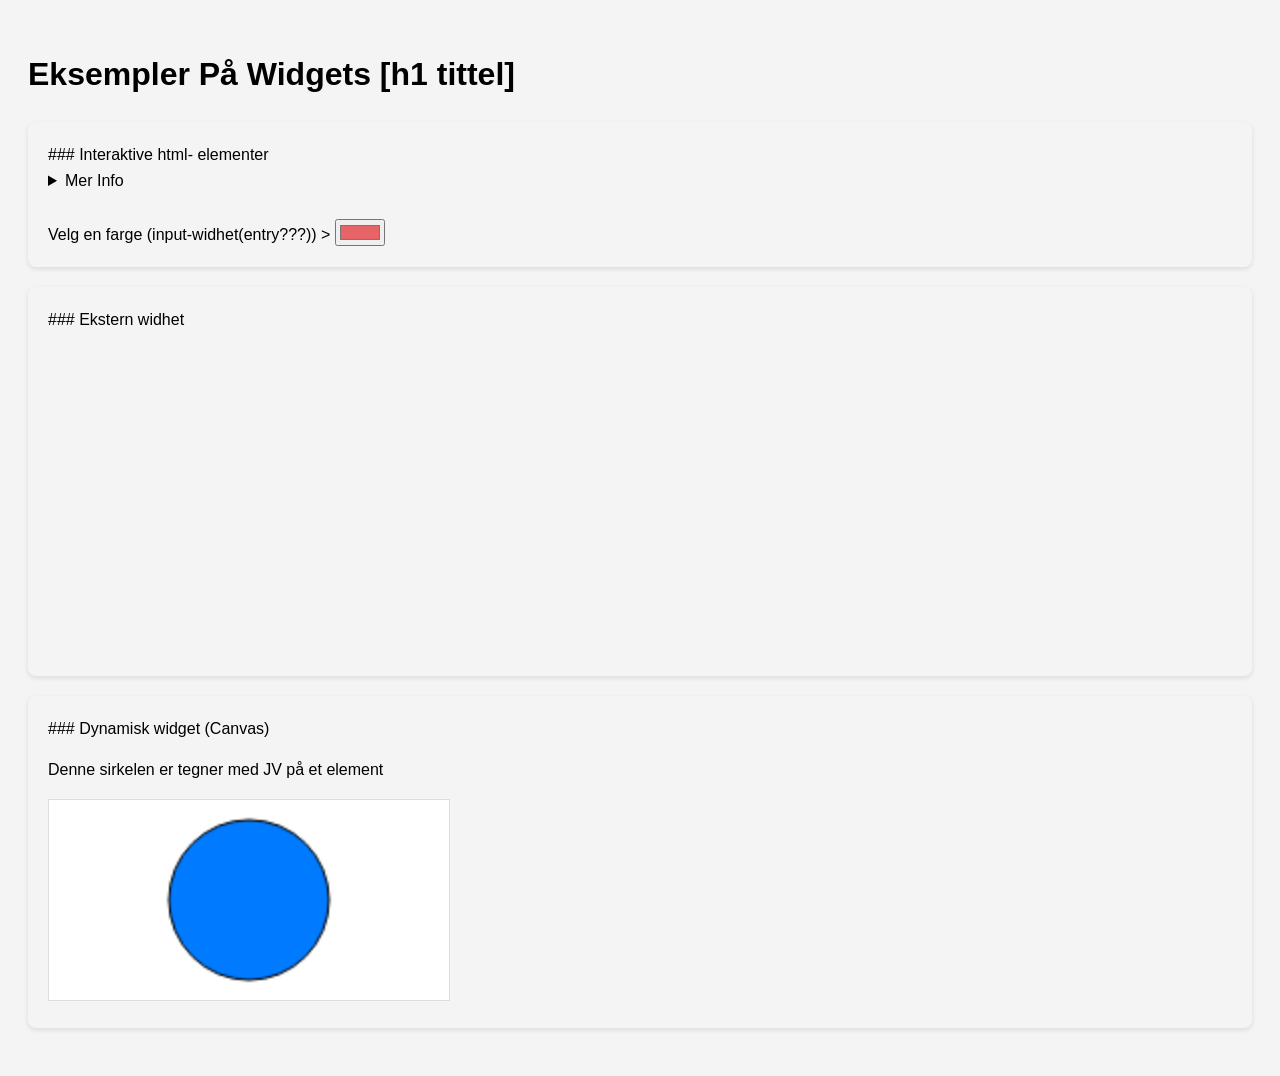
==== Html_JS/Learning/index.html @ 8a26df3c "1. commit" ====
<!DOCTYPE html>
<html lang = en>
    <head>
        <title> Heihei</title>
        <meta charset="UTF-8">
        <meta name = "viewport" content="" width = device-width, initial-scale=1.0>

        <style>
            body { 
                font-family: sans-serif; 
                line-height: 1.6;
                padding: 20px;
                background-color: #f4f4f4;

            }
            .widget-container {
                background: fff;
                padding: 20px;
                border-radius: 8px;
                box-shadow: 0 2px 5px rgba(0, 0, 0, 0.1);
                margin-bottom: 20px;
            }
            iframe {
                width: 100%;
                height: 315px;
                border: none;
                border-radius: 8px;
            }
            canvas {
                border: 1px solid #ddd;
                background: #fff;
                width: 100%;
                max-width: 400px;
            }
        </style>
    </head>

    <body>
        <h1> Eksempler På Widgets [h1 tittel] </h1>
        
        <section class = "widget-container">
            ### Interaktive html- elementer
            <details>
                <summary>Mer Info</summary> 
                <p> Dette er en innebygd HTML funksjon som er en "accordion" uten JV</p>
            </details>

            <br>

            <label for = "farge">Velg en farge (input-widhet(entry???)) ></label>
            <input type = "color" id = "farge" name = "farge" value = "#e66465">
        </section>

        <section class = "widget-container">
            ### Ekstern widhet
            <iframe src = "https://www.youtube.com/" title = "Youtube"></iframe>
        </section>

        <section class = "widget-container">
            ### Dynamisk widget (Canvas)
            <p> Denne sirkelen er tegner med JV på et element</p>
            <canvas id = "minGrafikk" width = "200" height = "100"> </canvas>
        </section>

        <script>
            // Tegner sirkel i canvas tingen
            const c = document.getElementById("minGrafikk");
            const ctx = c.getContext("2d");
            ctx.beginPath();
            ctx.arc(100, 50, 40, 0, 2 * Math.PI);
            ctx.fillStyle = "#007bff";
            ctx.fill();
            ctx.stroke();
        </script>

    </body>


</html>
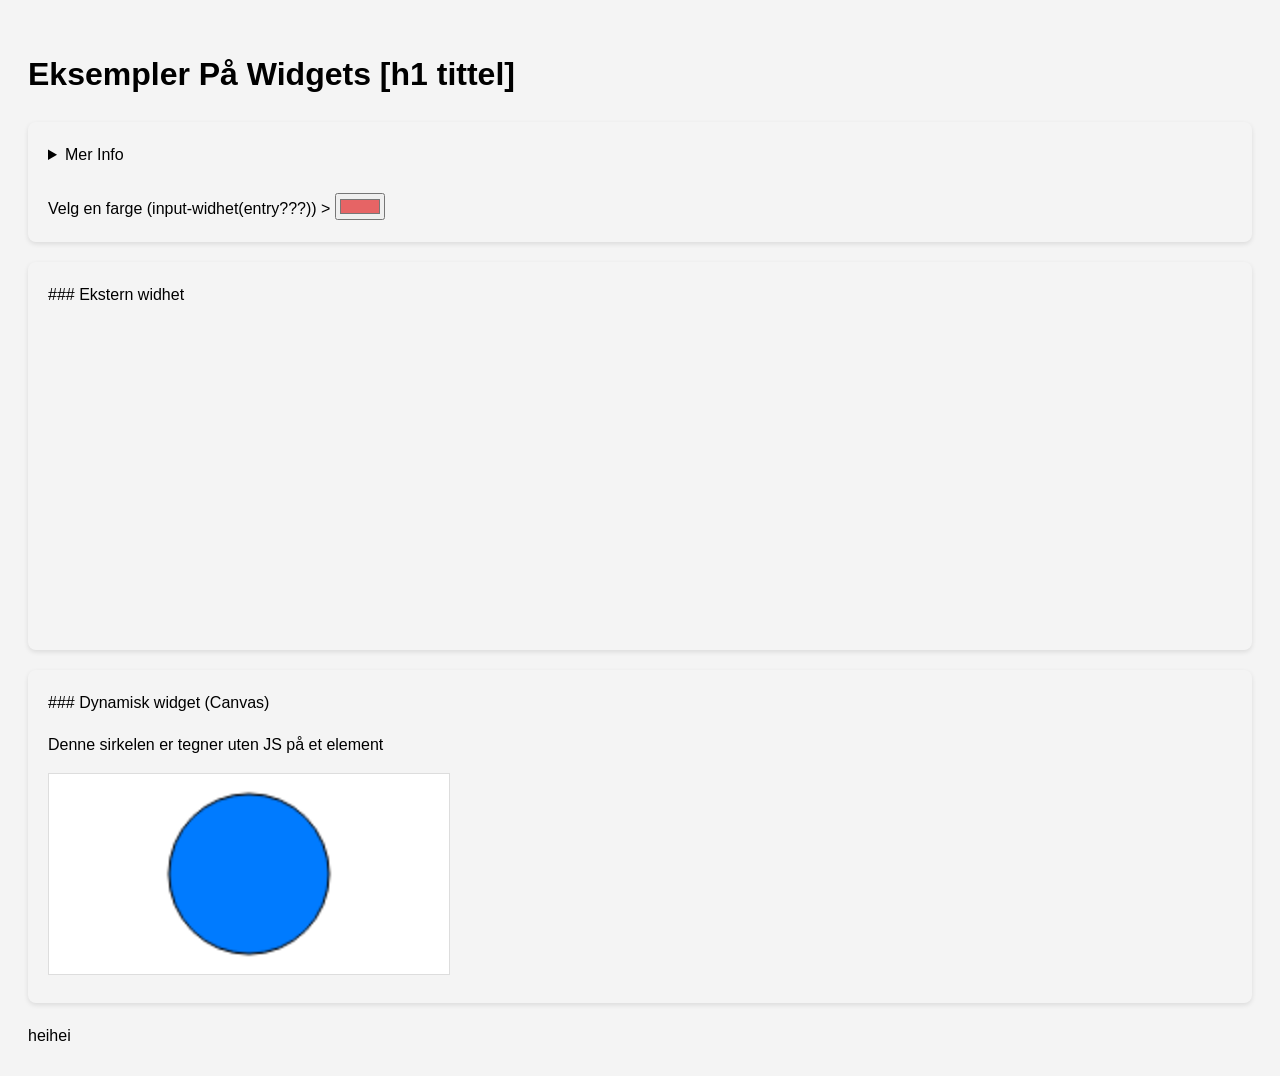
==== commit 2caae5df: "skibdi goon" ====
--- a/Html_JS/Learning/index.html
+++ b/Html_JS/Learning/index.html
@@ -3,9 +3,10 @@
     <head>
         <title> Heihei</title>
         <meta charset="UTF-8">
-        <meta name = "viewport" content="" width = device-width, initial-scale=1.0>
+        <meta name="viewport" content="" width = device-width, initial-scale=1.0>
 
-        <style>
+        <!-- style er basically egentlig bare en css file-->
+        <style> 
             body { 
                 font-family: sans-serif; 
                 line-height: 1.6;
@@ -32,14 +33,20 @@
                 width: 100%;
                 max-width: 400px;
             }
+
         </style>
+
+        <!-- for å import css fil-->
+        <link rel="stylesheet" href="styles/styling.css">
+       
     </head>
 
     <body>
         <h1> Eksempler På Widgets [h1 tittel] </h1>
         
+        <!-- Section == tk.Frame-->
         <section class = "widget-container">
-            ### Interaktive html- elementer
+            <!-- Interaktive html- elementer -->
             <details>
                 <summary>Mer Info</summary> 
                 <p> Dette er en innebygd HTML funksjon som er en "accordion" uten JV</p>
@@ -58,7 +65,7 @@
 
         <section class = "widget-container">
             ### Dynamisk widget (Canvas)
-            <p> Denne sirkelen er tegner med JV på et element</p>
+            <p> Denne sirkelen er tegner uten JS på et element</p>
             <canvas id = "minGrafikk" width = "200" height = "100"> </canvas>
         </section>
 
@@ -73,6 +80,16 @@
             ctx.stroke();
         </script>
 
+        <!-- linke til javascript-->
+         <script src="scripts/main.js"></script>
+
+
+        <div>
+            <label> heihei</label>
+
+
+        </div>
+
     </body>
 
 
